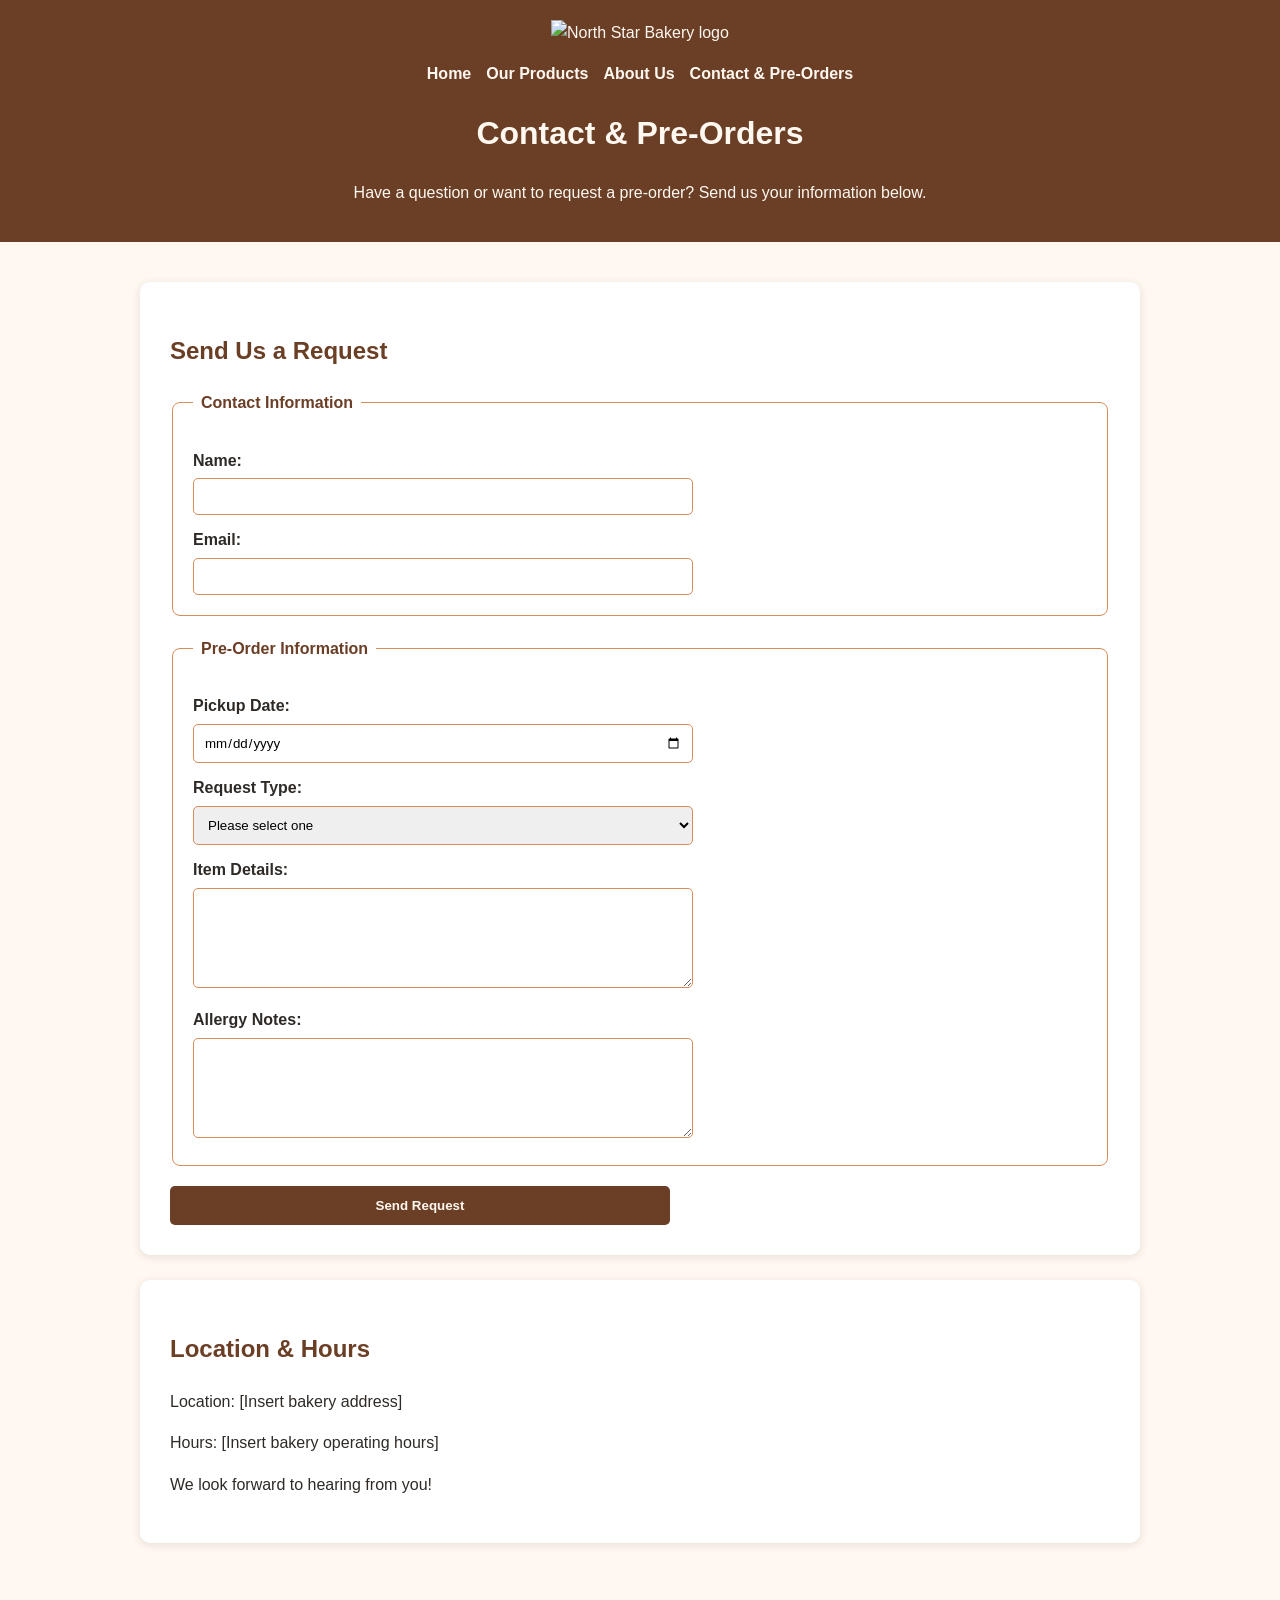
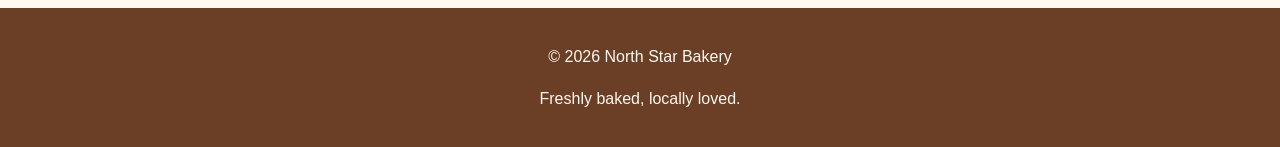
==== contact.html @ c51414ae "Add files via upload" ====
<!DOCTYPE html>
<html lang="en">

<head>
    <meta charset="UTF-8">
    <meta name="viewport" content="width=device-width, initial-scale=1.0">
    <title>North Star Bakery | Contact</title>
<link rel="stylesheet" href="style.css">
</head>

<body>

    <header>

        <img src="images/bakery-logo_c.png"
             alt="North Star Bakery logo">

        <nav>
            <a href="index.html">Home</a>
            <a href="products.html">Our Products</a>
            <a href="about.html">About Us</a>
            <a href="contact.html">Contact & Pre-Orders</a>
        </nav>

        <h1>Contact & Pre-Orders</h1>

        <p>
            Have a question or want to request a pre-order?
            Send us your information below.
        </p>

    </header>

    <main>

        <section>

            <h2>Send Us a Request</h2>

            <form action="#" method="post">

                <fieldset>

                    <legend>Contact Information</legend>

                    <label for="name">Name:</label>
                    <input
                        type="text"
                        id="name"
                        name="name"
                        required>

                    <label for="email">Email:</label>
                    <input
                        type="email"
                        id="email"
                        name="email"
                        required>

                </fieldset>

                <fieldset>

                    <legend>Pre-Order Information</legend>

                    <label for="pickup-date">Pickup Date:</label>
                    <input
                        type="date"
                        id="pickup-date"
                        name="pickup-date"
                        required>

                    <label for="request-type">Request Type:</label>

                    <select
                        id="request-type"
                        name="request-type"
                        required>

                        <option value="">Please select one</option>
                        <option value="pre-order">Pre-Order</option>
                        <option value="general-question">
                            General Question
                        </option>

                    </select>

                    <label for="item-details">Item Details:</label>

                    <textarea
                        id="item-details"
                        name="item-details"
                        required></textarea>

                    <label for="allergy-notes">Allergy Notes:</label>

                    <textarea
                        id="allergy-notes"
                        name="allergy-notes"></textarea>

                </fieldset>

                <input type="submit" value="Send Request">

            </form>

        </section>

        <section>

            <h2>Location & Hours</h2>

            <p>
                Location: [Insert bakery address]
            </p>

            <p>
                Hours: [Insert bakery operating hours]
            </p>

            <p>
                We look forward to hearing from you!
            </p>

        </section>

    </main>

    <footer>

        <p>&copy; 2026 North Star Bakery</p>

        <p>Freshly baked, locally loved.</p>

    </footer>

</body>

</html>
---- style.css ----
body {
    background-color: #FFF8F0;
    color: #2F2A26;
    font-family: Arial, sans-serif;
    margin: 0;
    line-height: 1.6;
}

header {
    background-color: #6B3E26;
    color: #FFF8F0;
    text-align: center;
    padding: 20px;
}

header img {
    width: 160px;
    height: auto;
}

nav {
    margin-top: 15px;
}

nav a {
    color: #FFF8F0;
    text-decoration: none;
    margin: 0 10px;
    font-weight: bold;
}

h1,
h2 {
    color: #6B3E26;
}

header h1 {
    color: #FFF8F0;
}

main {
    max-width: 1000px;
    margin: 0 auto;
    padding: 20px;
}

section {
    margin-bottom: 30px;
}

footer {
    background-color: #6B3E26;
    color: #FFF8F0;
    text-align: center;
    padding: 20px;
}
/* Home page sections */

main section {
    background-color: #FFFFFF;
    padding: 25px;
    margin-bottom: 25px;
    border-radius: 10px;
    box-shadow: 0 2px 8px rgba(47, 42, 38, 0.12);
}

main section img {
    max-width: 100%;
    height: auto;
    display: block;
    margin: 15px auto;
}

picture img {
    width: 100%;
    max-width: 800px;
}

a {
    color: #6B3E26;
}

a:hover {
    color: #D88C5A;
}


/* Flexbox layout */

nav {
    display: flex;
    justify-content: center;
    flex-wrap: wrap;
    gap: 15px;
}

nav a {
    margin: 0;
}


/* Responsive design */

@media (min-width: 768px) {
    main {
        padding: 40px;
    }

    main section {
        padding: 30px;
    }

    header img {
        width: 180px;
    }
}

video {
    width: 100%;
    max-width: 600px;
    height: auto;
    display: block;
    margin-top: 15px;
}

/* Contact form styling */

form {
    width: 100%;
}

fieldset {
    border: 1px solid #D88C5A;
    border-radius: 8px;
    padding: 20px;
    margin-bottom: 20px;
}

legend {
    color: #6B3E26;
    font-weight: bold;
    padding: 0 8px;
}

label {
    display: block;
    margin-top: 12px;
    margin-bottom: 5px;
    font-weight: bold;
}

input,
select,
textarea {
    width: 100%;
    max-width: 500px;
    padding: 10px;
    border: 1px solid #D88C5A;
    border-radius: 5px;
    box-sizing: border-box;
    font-family: Arial, sans-serif;
}

textarea {
    min-height: 100px;
    resize: vertical;
}

button,
input[type="submit"] {
    background-color: #6B3E26;
    color: #FFF8F0;
    border: none;
    padding: 12px 20px;
    border-radius: 5px;
    cursor: pointer;
    font-weight: bold;
}

button:hover,
input[type="submit"]:hover {
    background-color: #D88C5A;
}
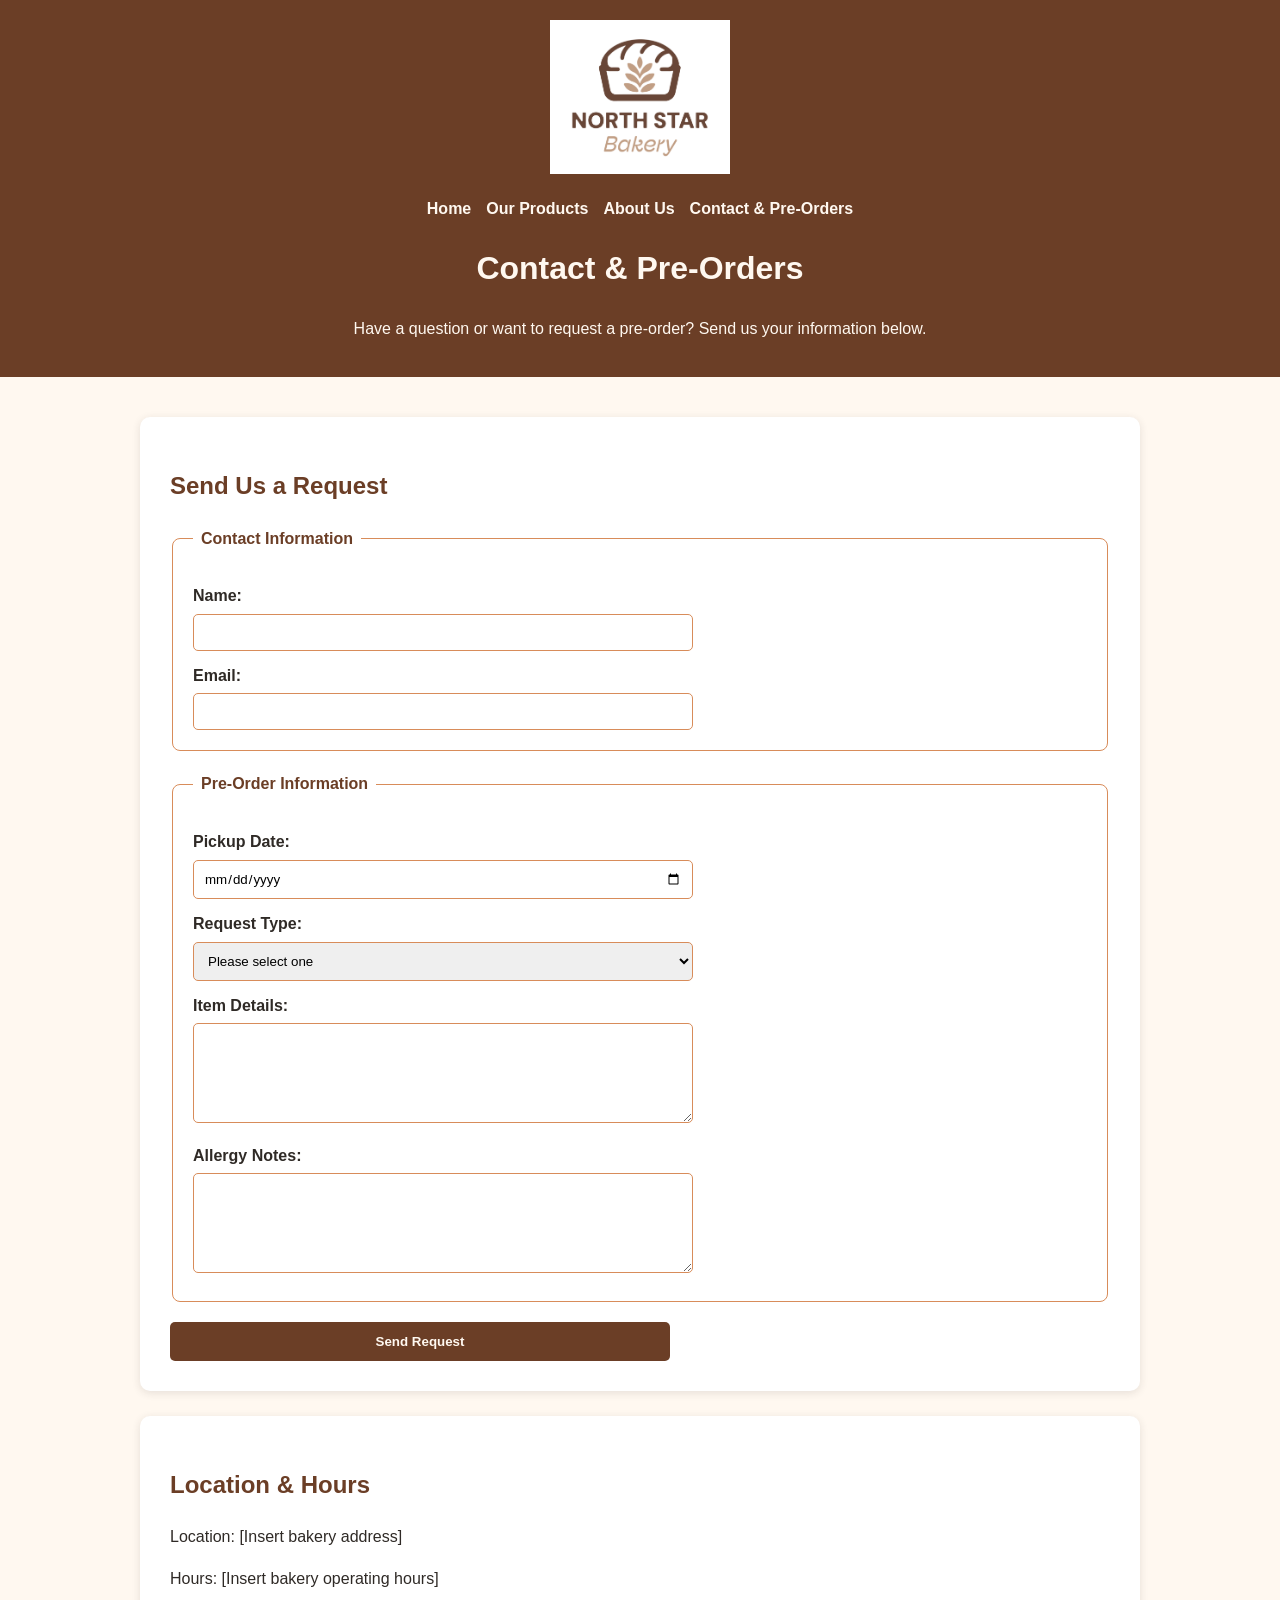
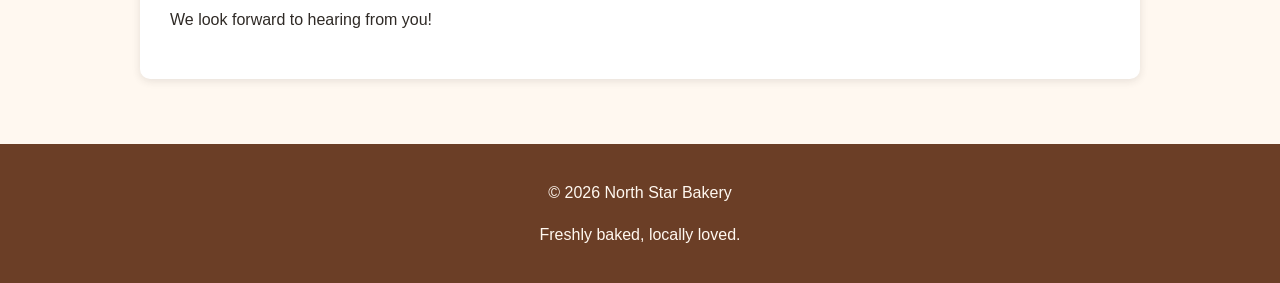
==== commit 71f2e6f6: "Add files via upload" ====
--- a/contact.html
+++ b/contact.html
@@ -4,8 +4,11 @@
 <head>
     <meta charset="UTF-8">
     <meta name="viewport" content="width=device-width, initial-scale=1.0">
+
     <title>North Star Bakery | Contact</title>
-<link rel="stylesheet" href="style.css">
+
+    <link rel="stylesheet" href="style.css">
+    <script src="script.js" defer></script>
 </head>
 
 <body>
@@ -19,10 +22,10 @@
             <a href="index.html">Home</a>
             <a href="products.html">Our Products</a>
             <a href="about.html">About Us</a>
-            <a href="contact.html">Contact & Pre-Orders</a>
+            <a href="contact.html">Contact &amp; Pre-Orders</a>
         </nav>
 
-        <h1>Contact & Pre-Orders</h1>
+        <h1>Contact &amp; Pre-Orders</h1>
 
         <p>
             Have a question or want to request a pre-order?
@@ -31,44 +34,60 @@
 
     </header>
 
+
     <main>
 
         <section>
 
             <h2>Send Us a Request</h2>
 
-            <form action="#" method="post">
+            <form id="contact-form"
+                  action="#"
+                  method="post"
+                  onsubmit="return validateContactForm(event)">
 
                 <fieldset>
 
                     <legend>Contact Information</legend>
 
                     <label for="name">Name:</label>
+
                     <input
                         type="text"
                         id="name"
                         name="name"
                         required>
 
+                    <span id="name-error"
+                          class="error-message"></span>
+
+
                     <label for="email">Email:</label>
+
                     <input
-                        type="email"
+                        type="text"
                         id="email"
                         name="email"
                         required>
 
+                    <span id="email-error"
+                          class="error-message"></span>
+
                 </fieldset>
+
 
                 <fieldset>
 
                     <legend>Pre-Order Information</legend>
 
                     <label for="pickup-date">Pickup Date:</label>
+
                     <input
                         type="date"
                         id="pickup-date"
                         name="pickup-date"
                         required>
+
 
                     <label for="request-type">Request Type:</label>
 
@@ -78,12 +97,17 @@
                         required>
 
                         <option value="">Please select one</option>
-                        <option value="pre-order">Pre-Order</option>
+
+                        <option value="pre-order">
+                            Pre-Order
+                        </option>
+
                         <option value="general-question">
                             General Question
                         </option>
 
                     </select>
+
 
                     <label for="item-details">Item Details:</label>
 
@@ -91,6 +115,7 @@
                         id="item-details"
                         name="item-details"
                         required></textarea>
+
 
                     <label for="allergy-notes">Allergy Notes:</label>
 
@@ -100,15 +125,19 @@
 
                 </fieldset>
 
-                <input type="submit" value="Send Request">
+
+                <input
+                    type="submit"
+                    value="Send Request">
 
             </form>
 
         </section>
 
+
         <section>
 
-            <h2>Location & Hours</h2>
+            <h2>Location &amp; Hours</h2>
 
             <p>
                 Location: [Insert bakery address]
@@ -126,11 +155,14 @@
 
     </main>
 
+
     <footer>
 
         <p>&copy; 2026 North Star Bakery</p>
 
-        <p>Freshly baked, locally loved.</p>
+        <p>
+            Freshly baked, locally loved.
+        </p>
 
     </footer>
 
